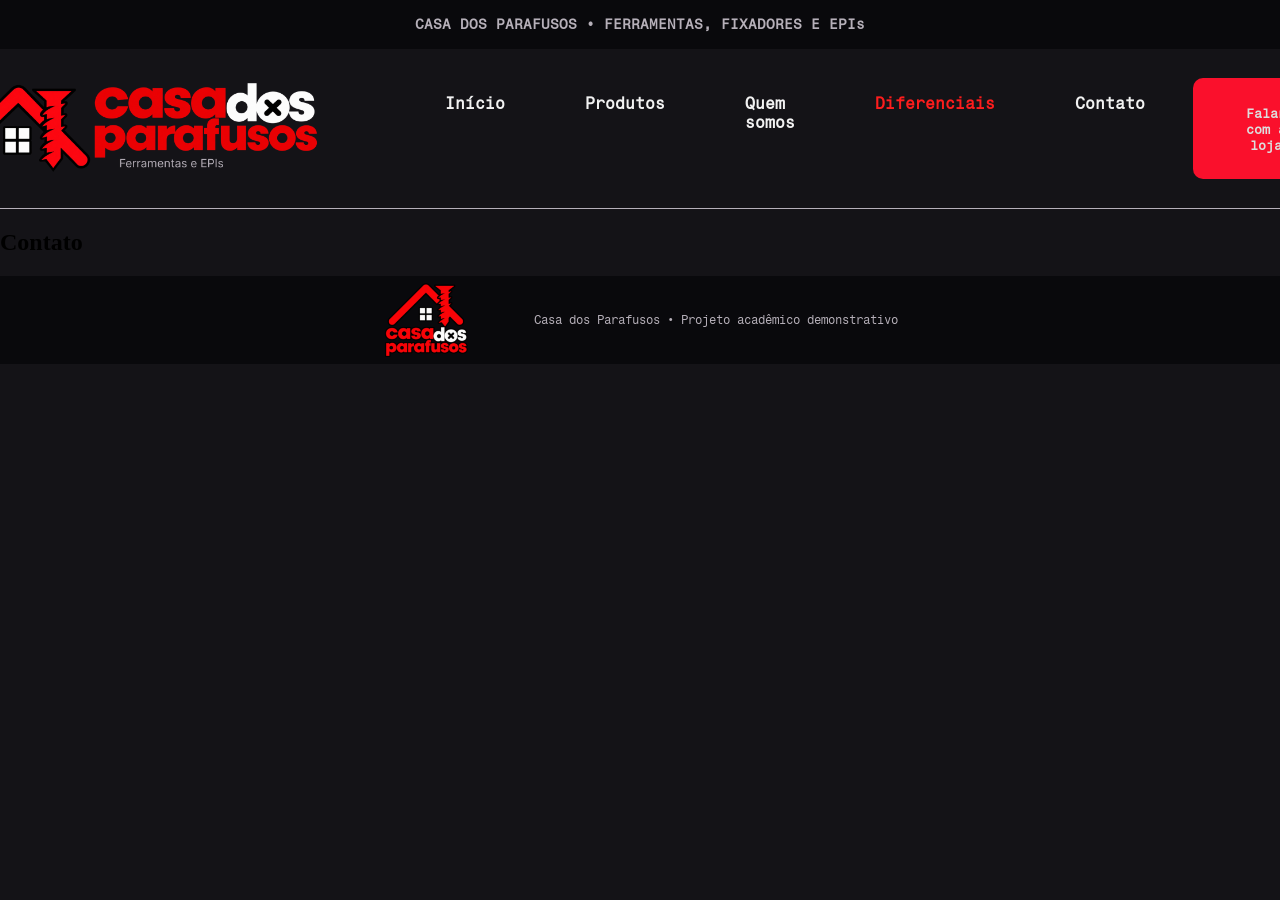
==== contato.html @ b34d119a "Adicionado foto do maps na localizacao e botao do Instagram para contato no footer." ====
<!DOCTYPE html>
<html lang="pt-BR">
<head>
    <meta charset="UTF-8">
    <meta name="viewport" content="width=device-width, initial-scale=1.0">
    <title>Casa dos Parafusos</title>
    <link rel="stylesheet" href="css/style.css">
    <link rel="stylesheet" href="https://cdnjs.cloudflare.com/ajax/libs/font-awesome/4.7.0/css/font-awesome.min.css">
    <link rel="preconnect" href="https://fonts.googleapis.com">
    <link rel="preconnect" href="https://fonts.gstatic.com" crossorigin>
    <link href="https://fonts.googleapis.com/css2?family=Fragment+Mono:ital@0;1&display=swap" rel="stylesheet">
</head>
<body>
   <header>
     <div id="head-text">
            <p>CASA DOS PARAFUSOS <span>&#8226;</span> FERRAMENTAS, FIXADORES E EPIs</p>
    </div>

    <button id="open-sidebar-btn" onclick="openSidebar()">
        <svg xmlns="http://www.w3.org/2000/svg" height="40px" viewBox="0 0 448 512"><!--!Font Awesome Free v7.3.1 by @fontawesome - https://fontawesome.com License - https://fontawesome.com/license/free Copyright 2026 Fonticons, Inc.--><path fill="#ede8e8" d="M0 96C0 78.3 14.3 64 32 64l384 0c17.7 0 32 14.3 32 32s-14.3 32-32 32L32 128C14.3 128 0 113.7 0 96zM0 256c0-17.7 14.3-32 32-32l384 0c17.7 0 32 14.3 32 32s-14.3 32-32 32L32 288c-17.7 0-32-14.3-32-32zM448 416c0 17.7-14.3 32-32 32L32 448c-17.7 0-32-14.3-32-32s14.3-32 32-32l384 0c17.7 0 32 14.3 32 32z"/></svg>
    </button>

     <section id="navbar-section">

        <div id="icone">
            <img class="logo" src="img/logo-header.svg" alt="logo">
        </div>

        <nav id="navbar">
            <div class="navbar">
                <ul>
                    <li>
                        <button id="close-sidebar-btn" onclick="closeSidebar()">
                            <svg xmlns="http://www.w3.org/2000/svg" height="40px" viewBox="0 0 384 512"><!--!Font Awesome Free v7.3.1 by @fontawesome - https://fontawesome.com License - https://fontawesome.com/license/free Copyright 2026 Fonticons, Inc.--><path fill="#ede8e8" d="M55.1 73.4c-12.5-12.5-32.8-12.5-45.3 0s-12.5 32.8 0 45.3L147.2 256 9.9 393.4c-12.5 12.5-12.5 32.8 0 45.3s32.8 12.5 45.3 0L192.5 301.3 329.9 438.6c12.5 12.5 32.8 12.5 45.3 0s12.5-32.8 0-45.3L237.8 256 375.1 118.6c12.5-12.5 12.5-32.8 0-45.3s-32.8-12.5-45.3 0L192.5 210.7 55.1 73.4z"/></svg>
                    </li>
                   <li class="home-li"><a href="/index.html">Início</a></li>
                   <li><a href="/produtos.html">Produtos</a></li>
                   <li><a href="/sobre.html">Quem somos</a></li>
                   <li><a href="/diferenciais.html" class="selected">Diferenciais</a></li>
                   <li><a href="/contato.html">Contato</a></li>
                   <li><button class="botaoAtendimento"><a href="https://wa.me//5519996748131?text=Olá!%20Gostaria%20de%20saber%20mais%20sobre%20o%20WD-40!">Falar com a loja</a></button></li>
               </ul>
           </div>
       </nav>

       <div id="overlay" onclick="closeSidebar()"></div>

    </section>
   </header>

   <main>

    <section class="contato">
            <div class="section-text">
                <h1>Contato</h1>

                
            </div>
        </section>
    </section>
   </main>
   
    
    <footer>
        <img src="img/logo-footer.svg" alt="logo-footer">
        <p>Casa dos Parafusos • Projeto acadêmico demonstrativo</p>
     </footer>
<script>
    const navbar = document.getElementById('navbar');

    function openSidebar() {
        navbar.classList.add('show');
    }

    function closeSidebar() {
        navbar.classList.remove('show');
    }

</script>
        
    
</body>
</html>
---- css/style.css ----
/* index.html */

body {
    margin: 0;
    padding: 0;
    background-color: #141317;
}

#head-text {
        background-color: #09090C;
        padding: 2px;
        position: relative;
    }

#head-text p {
    font-size: 14px;
    font-family: "Fragment Mono", monospace;
    color: #B6B0B9;
    text-align: center;
    font-weight: 600;
}

#navbar-section {
    display: flex;
    justify-content: center;
    border-bottom: 1px solid #B6B0B9;
}

nav {
    background-color: #141317;
    display: flex;
    align-items: center;
}

nav ul {
    list-style: none;
    display: flex;
}

nav .home-li {
    margin-right: auto;
}

nav li {
    display: flex;
    padding-left: 1em;
}

nav a:hover {
    background-color: #ddd;
    color: black;
}

nav a {
    display: flex;
    color: #f2f2f2;
    text-decoration: none;
    padding: 1em 2em;
    transition: background-color 150ms ease;
    font-family: "Fragment Mono", monospace;
    font-weight: bold;
}

.botaoAtendimento {
    display: flex;
    background-color: #FA102C;
    border: none;
    border-radius: 10px;
    transition: background-color 150ms ease;
    font-family: "Fragment Mono", monospace;
    font-weight: bold;
    color: #ddd;
    padding: 1em 2em;
}

.selected {
    color: #fd1d1d;
}

.botaoAtendimento a {
    text-decoration: none;
    color: #ddd;
}

.botaoAtendimento:hover {
    background-color: #ddd;
    cursor: pointer;
}

.botaoAtendimento:hover a {
    color: #09090C;
}

.buttons {
        display: flex;
        gap: 10px;
    }

#open-sidebar-btn {
    display: none;
    background: none;
    border: none;
    padding: 1em;
    margin-left: auto;
    cursor: pointer;
}

#close-sidebar-btn {
    display: none;
    background: none;
    border: none;
    padding: 1em;
    cursor: pointer;
}

#overlay {
    background: rgba(0, 0, 0, 0.5);
    position: fixed;
    inset: 0;
    z-index: 9;
    display: none;
}

.bg-hero-img {
    background-color: black;
    opacity: 0.5;
    display: flex;
    justify-content: center;
    width: 100%;
    height: 50%;
    position: relative;
}

.hero-text {
    position: absolute;
    top: 45%;
    left: 15%;
    font-family: "Fragment Mono", monospace;
    
}

.hero-text h3 {
    color: #e94c5e;
    padding-bottom: 2em;
    font-size: 14px;
}

.hero-text .text-white {
    color: #ddd;
}

.hero-text .text-red {
    color: #FA102C;
    padding-bottom: 1em;
}

.hero-text p {
    color: #ddd;
    padding-bottom: 2em;
}

.hero-text button {
    text-decoration: none;
    padding: 1em 2em;
}

.botao {
    background-color: #30252A;
    color: #ddd;
    border: none;
    border-radius: 10px;
    font-family: "Fragment Mono", monospace;
    font-weight: bold;
}

.botao a {
    text-decoration: none;
    color: #ddd;
}

.botao:hover a {
    color: #09090C;
}

.botao:hover {
    background-color: #ddd;
    color: #09090C;
    cursor: pointer;
}

.products-type {
    background-color: #101015;
    width: 100%;
    height: 100%;
    font-family: "Fragment Mono", monospace;
    padding-top: 2em;
    padding-bottom: 2em;
    position: relative;
}

.products-type .section-text {
    padding-left: 15%;
}

.products-type h3 {
    color: #e94c5e;
    padding-bottom: 1em;
    font-size: 14px;
}

.products-type h1 {
    color: #ddd;
}

.cards-products {
    display: flex;
    justify-content: center;
}

.card {
    width: 15rem;
    background-color: #1C1B21;
    border-radius: 10px;
    border-style: solid;
    border-width: 2px;
    border-color: #39343B;
    padding: 2px 16px;
    margin-right: 1em;
}

.card p {
    font-size: 30px;
    color: #ddd;
    
}

.products-high {
    background-color: #16151A;
    width: 100%;
    height: 100%;
    font-family: "Fragment Mono", monospace;
    padding-top: 2em;
    padding-bottom: 2em;
    position: relative;
}

.products-high .section-text {
    padding-left: 15%;
}

.products-high h1 {
    color: #ddd;
}

.card-high {
    width: 15rem;
    background-color: #1C1B21;
    border-radius: 10px;
    border-style: solid;
    border-width: 2px;
    border-color: #39343B;
    padding: 2px 16px;
    margin-right: 1em;
}

.card-high:hover {
    transition: 0.3s;
    box-shadow: 0 4px 8px 0 #7a707e;
}

.card-high p {
    font-weight: bold;
    color: #ddd;
}

.card-high .desc {
    font-weight: 400;
    font-size: small;
    color: #B6B0B9;
}

.product-category {
    background-color: #30252A;
    color: #ddd;
    border: none;
    border-radius: 10px;
    font-family: "Fragment Mono", monospace;
    font-weight: bold;
    padding: 0.3em 1em;
    text-align: center;
}

.products-high button {
    margin-bottom: 2em;
}

.contato-footer {
    display: flex;
    background-color: #67091A;
    width: 100%;
    height: 100%;
    font-family: "Fragment Mono", monospace;
    padding-top: 2em;
    padding-bottom: 2em;
    position: relative;
}

.contato-footer h1 {
    color: #ddd;
}

.contato-footer h3 {
    color: #a09fa0;
    font-size: 14px;
}

.contato-footer .contato-desc {
    padding-bottom: 1em;
}

.contato-footer .section-text .botaoInstagram {
    margin-top: 1em;
}

.contato-footer .section-text {
    padding-bottom: 2em;
    padding-left: 15%;
}

.contato-card {
    width: 18rem;
    display: flex;
    background-color: #1C1B21;
    border-radius: 10px;
    border: none;
    border-width: 2px;
    padding: 2px 16px;
    margin-left: 10em;
    flex-direction: column;
    justify-content: center;
    align-items: center;
    overflow: hidden;
}

.contato-card h2 {
    color: #ddd;
    font-size: 16px;
}

.contato-card p {
    padding-top: 4px;
    color: #ddd;
    font-size: 12px;
    font-weight: bold;
}

.contato-card a {
    text-decoration: none;
}

.contato-card .localizacao {
    display: flex;
    flex-direction: column;
    position: absolute;
    top: 25%;
    z-index: 10;
    justify-content: center;
    align-items: center;
    padding-left: 1em;
}

.contato-card-img {
    display: flex;
    width: 100%;
    height: 100%;
    position: relative;

}

.img-overlay {
    display: flex;
    justify-content: center;
    width: 100%;
    height: 100%;
    display: block;
    position: absolute;
    background-color: black;
    opacity: 0.5;
}

.contato-card img {
    width: 100%;
    height: 100%;
    object-fit: cover;
}

footer {
    background-color: #09090C;
    display: flex;
    justify-content: center;
    align-items: center;
}

footer img {
    padding-right: 4em;
}

footer p {
    font-family: "Fragment Mono", monospace;
    font-size: 12px;
    font-weight: 400;
    color: #B6B0B9;
}

/* produtos.html */

.products-catalog {
    background-color: #16151A;
    width: 100%;
    height: 100%;
    font-family: "Fragment Mono", monospace;
    padding-top: 2em;
    padding-bottom: 2em;
    position: relative;
}

.products-catalog h1 {
    color: #ddd;
    text-align: center;
}

.products-catalog .section-text {
    padding-bottom: 20px;
}

.products-catalog .cards-products {
    display: grid;
    grid-template-rows: auto auto auto;
    grid-auto-flow: column;
    gap: 1em;
    align-content: center;
    justify-items: center;
    
}

.products-catalog .cards-products .img-container {
    display: flex;
    max-width: 250px;
    max-height: 250px;
    overflow: hidden;
    height: 250px;
}

.products-catalog .cards-products .img-container img {
    width: 100%;
    object-fit: none;
}

.products-catalog .cards-products .product-card .buttons {
    display: flex;
    flex-direction: column;
}

.products-catalog .cards-products .product-card .botaoAtendimento {
    display: flex;
    justify-content: center;
    align-items: center;
    background-color: #088138;
}

.products-catalog .cards-products .product-card .botaoAtendimento:hover {
    background-color: #ddd;
}

.botaoEmail {
    display: inline-flex;
    justify-content: center;
    align-items: center;
    background-color: #fa5a10;
    border: none;
    border-radius: 10px;
    transition: background-color 150ms ease;
    font-family: "Fragment Mono", monospace;
    font-weight: bold;
    color: #ddd;
    padding: 1em 2em;
    margin-left: auto;
    margin-right: auto;
}

.botaoInstagram {
    display: inline-flex;
    justify-content: center;
    align-items: center;
    background: linear-gradient(to right,#833ab4,#fd1d1d,#fcb045);
    border: none;
    border-radius: 10px;
    transition: background-color 150ms ease;
    font-family: "Fragment Mono", monospace;
    font-weight: bold;
    color: #ddd;
    padding: 1em 2em;
    margin-left: auto;
    margin-right: auto;
}

.botaoInstagram:hover {
    cursor: pointer;
    background: #ddd;
}

.botaoInstagram a {
    text-decoration: none;
    color: #ddd;
}

.botaoInstagram:hover a {
    color: #09090C;
}

.botaoInstagram:hover svg path {
    fill: rgb(28, 28, 28);
}

.botaoEmail:hover {
    cursor: pointer;
    background-color: #ddd;
    color: #09090C;
}

.botaoEmail a {
    text-decoration: none;
    color: #ddd;
}

.botaoEmail:hover a {
    color: #09090C;
}

.botaoEmail svg {
    padding-left: 10px;
}

.botaoEmail:hover svg path {
    fill: rgb(28, 28, 28);
}

.product-card {
    width: 15rem;
    background-color: #1C1B21;
    border-radius: 10px;
    border-style: solid;
    border-width: 2px;
    border-color: #39343B;
    padding: 2px 16px;
    margin-right: 1em;
    padding-bottom: 1em;
}

.product-card p {
    text-align: center;
    color: #B6B0B9;
}

.product-card .botaoAtendimento {
    margin-left: auto;
    margin-right: auto;
}

/* sobre.html */

.quem-somos .section-text{
    display: flex;
    flex-direction: column;
    justify-content: center;
    align-items: center;
    font-family: "Fragment Mono", monospace;
    font-weight: bold;
    background-color: #1C1B21;
}

.quem-somos h1{
    color: #ddd;
    padding-top: 1em;
}

.quem-somos p{
    color: #ddd;
    padding-top: 1em;
    font-size: larger;
    font-weight: 300;
    text-align: center;
    padding-bottom: 2em;
}

.quem-somos .bold-underline {
    font-weight: bold;
    text-decoration: underline;
}

.quem-somos .italic {
    font-weight: bold;
    font-style: italic;
    text-decoration: underline;
}

.secao-carrossel {
    display: flex;
    flex-direction: column;
    justify-content: center;
    align-items: center;
    min-height: 100vh;
    padding: 20px;
}

.horarios {
    display: flex;
    flex-direction: column;
    justify-content: center;
    align-items: center;
}

.card-horarios {
    display: grid;
    grid-template-rows: auto;
    grid-template-columns: auto;
    justify-content: center;
    background: linear-gradient(to right, #cf0b22, #67091A);
    min-height: 80vh;
    width: 80%;
    margin-bottom: 2em;
    border-radius: 10px;
}

.horarios .section-text {
    display: flex;
    flex-direction: column;
    font-family: "Fragment Mono", monospace;
    font-weight: bold;
}

.horarios .section-text h2 {
    color: #ddd;
    padding-top: 2em;
}

.horarios .section-text .dias-horarios {
    display: flex;
    flex-direction: column;
    align-items: center;
    padding-top: 30%;
    padding-bottom: 50%;
}

.horarios .section-text .horario .dia {
    text-decoration: underline;
    font-style: italic;
    padding-bottom: 1em;
}

.horarios .section-text .horario p {
    color: #ddd;
    display: flex;
    justify-content: center;
    gap: 2em;
    padding-bottom: 2em;
}

/* difenciais.html */

.diferencial .section-text {
    display: flex;
    flex-direction: column;
    justify-content: center;
    align-items: center;
    font-family: "Fragment Mono", monospace;
    font-weight: bold;
    background-color: #1C1B21;
}

.diferencial h1 {
    color: #ddd;
    padding-top: 1em;
}

.diff-div {
    display: grid;
    grid-template-rows: auto;
    grid-template-columns: auto;
    justify-content: center;
    background: linear-gradient(to right, #cf0b22, #67091A);
    min-height: 100vh;
    width: 80%;
    margin-bottom: 2em;
    border-radius: 10px;
}


.quality {
    grid-column: 1;
    grid-row: 1;
    display: flex;
    justify-content: space-evenly;
    align-items: center;
    padding-top: 4em;
    gap: 1em;
}


.quality h3 {
    color: #ddd;
    text-align: center;
    padding-right: 4em;
    padding-bottom: 2em;
}

.price {
    grid-column: 1;
    display: flex;
    justify-content: space-evenly;
    align-items: center;
    padding-top: 4em;
    padding-bottom: 2em;
}

.price h3 {
    color: #ddd;
    text-align: center;
    padding-right: 4em;
}

.customer-service {
    grid-column: 1;
    display: flex;
    justify-content: space-evenly;
    align-items: center;
    padding-top: 2em;
    padding-bottom: 4em;
}

.customer-service h3 {
    color: #ddd;
    text-align: center;
    padding-right: 4em;
}

.div-line {
    padding-top: 2em;
    margin-left: auto;
    margin-right: auto;
    width: 100%;
    border-bottom: 1px solid #d6d5d5;
}

/* Container principal do carrossel */
.carrossel {
    position: relative;
    width: 100%;
    max-width: 1260px;
    aspect-ratio: 16 / 9;
    overflow: hidden;
    border-radius: 12px;
    box-shadow: 0 12px 30px rgba(0, 0, 0, 0.45);
}

/* Esconde os inputs de controle */
.carrossel input[type="radio"] {
    display: none;
}

/* Faixa que contém todas as imagens lado a lado */
.slides {
    display: flex;
    width: 400%; /* 100% para cada uma das 4 imagens */
    height: 100%;
    transition: transform 0.6s ease-in-out;
    animation: passarSlides 16s infinite;
}

/* Pausa a passagem automática ao passar o mouse */
.carrossel:hover .slides {
    animation-play-state: paused;
}

/* Cada slide individual */
.slide {
    width: 25%; /* 100% dividido por 4 slides */
    height: 100%;
    flex-shrink: 0;
}

.slide img {
    width: 100%;
    height: 100%;
    object-fit: contain;
    display: block;
}

#slide-estoque img {
    object-fit: cover;
}

#slide-estoque2 img {
    object-fit: cover;
}

/* Botões de navegação inferiores */
.navegacao {
    position: absolute;
    bottom: 16px;
    left: 50%;
    transform: translateX(-50%);
    display: flex;
    gap: 12px;
    z-index: 10;
}

.navegacao label {
    width: 14px;
    height: 14px;
    border-radius: 50%;
    border: 2px solid #ffffff;
    background-color: rgba(255, 255, 255, 0.35);
    cursor: pointer;
    transition: background-color 0.3s, transform 0.3s;
}

.navegacao label:hover {
    background-color: rgba(255, 255, 255, 0.8);
}

/* Seleção manual: pausa a animação automática e vai para a foto escolhida */
#slide1:checked ~ .slides {
    animation: none;
    transform: translateX(0%);
}

#slide2:checked ~ .slides {
    animation: none;
    transform: translateX(-25%);
}

#slide3:checked ~ .slides {
    animation: none;
    transform: translateX(-50%);
}

#slide4:checked ~ .slides {
    animation: none;
    transform: translateX(-75%);
}

#slide5:checked ~ .slides {
    animation: none;
    transform: translateX(-100%);
}

#slide6:checked ~ .slides {
    animation: none;
    transform: translateX(-125%);
}

/* Destaque no botão selecionado */
#slide1:checked ~ .navegacao label[for="slide1"],
#slide2:checked ~ .navegacao label[for="slide2"],
#slide3:checked ~ .navegacao label[for="slide3"],
#slide4:checked ~ .navegacao label[for="slide4"] {
    background-color: #ffffff;
    transform: scale(1.25);
}

/* Animação automática (4 segundos por foto) */
@keyframes passarSlides {
    0%, 20%   { transform: translateX(0%); }
    25%, 45%  { transform: translateX(-25%); }
    50%, 70%  { transform: translateX(-50%); }
    75%, 95%  { transform: translateX(-75%); }
    100%      { transform: translateX(0%); }
}

/* responsividade */

@media (max-width: 800px) {
    
    #open-sidebar-btn, #close-sidebar-btn {
        display: block;
    }
    
    #head-text {
        background-color: #09090C;
    }

    #head-text p {
        font-size: 10px;
        font-family: "Fragment Mono", monospace;
        color: #B6B0B9;
        text-align: center;
    }

    #icone {
        display: flex;
    }

    #icone img {
        width: 20em;
    }

    nav {
        position: fixed;
        top: 0;
        right: -100%;
        height: 100vh;
        width: min(15em, 100%);
        z-index: 10;
        border-left: 1px solid #B6B0B9;
        transition: right 300ms ease-out;
    }

    nav.show {
        right: 0;
    }

    nav.show ~ #overlay {
        display: block;
    }

    nav ul {
        width: 80%;
        flex-direction: column;
    }

    nav .home-li {
        margin-right: unset;
    }

    nav a {
        width: 100%;
        padding-left: 2.5em;
    }

    .bg-hero-img {
        height: 100vh;
        opacity: 0.3;
    }

    .hero-text {
        right: 15%;
        text-align: center;
    }

    .hero-text h3 {
        font-size: medium;
    }

    .hero-text h1 {
        font-size: 24px;
    }

    .hero-text p {
        font-size: small;
    }

    .hero-text .buttons {
        display: flex;
    }

    .buttons {
        display: block;
    }

    .buttons .botaoAtendimento {
        padding: 1em 1em;
    }

    .botao {
        margin-left: 1em;
    }

    .products-type {
        margin: auto;
    }

    .cards-products {
        display: flex;
        flex-direction: column;
        row-gap: 10px;
        align-items: center;
        margin-left: 20px;
    }

    footer img{
        padding-right: 1em;
        padding-left: 2em;
    }

    .card-high {
        display: flex;
        flex-direction: column;
        align-items: center;
    }

    .contato-footer {
        display: flex;
        flex-direction: column;
        text-align: center;
    }

    .contato-footer .section-text {
        padding-right: 15%;
    }

    .contato-footer h1 {
        font-size: 30px;
        margin-left: auto;
        margin-right: auto;
    }

    .contato-footer h3 {
        margin-left: auto;
        margin-right: auto;
    }

    .contato-footer button {
        margin-left: auto;
        margin-right: auto;
    }

    .contato-card {
        margin-left: auto;
        margin-right: auto;
        height: 30vh;
    }

    .products-catalog .cards-products {
        display: flex;
        flex-direction: column;
    }

    .quem-somos .section-text .paragrafo-desc{
        width: 80%;
    }

    .quem-somos .section-text p {
        text-align: justify;
        font-weight: 500;
    }

    .carrossel {
        aspect-ratio: unset;
    }

    .slide {
        height: unset;
    }

    .slide img {
        width: 100%;
        height: 100%;
        object-fit: cover;
    }

    .horarios .section-text h2 {
        text-align: center;
    }

    .horarios .section-text .dias-horarios p {
        font-size: small;
    }

    .quality {
        display: flex;
        flex-direction: column;
    }

    .quality h3 {
        font-size: medium;
        padding-left: 4em;
        padding-right: auto;
    }

    .icon-svg svg{
        width: 80px;
        height: 80px;
    }

    .price {
        display: flex;
        flex-direction: column;
    }

    .price h3 {
        font-size: medium;
        padding-left: 4em;
        padding-right: auto;
    }

    .price .icon-svg svg {
        padding-top: 2em;
    }

    .customer-service {
        display: flex;
        flex-direction: column;
    }

    .customer-service h3 {
        font-size: medium;
        padding-left: 4em;
        padding-right: auto;
    }

    .customer-service .icon-svg svg {
        padding-top: 2em;
    }

    .div-line {
        width: 80%;
    }
}

@media (width >= 320) {
    
}
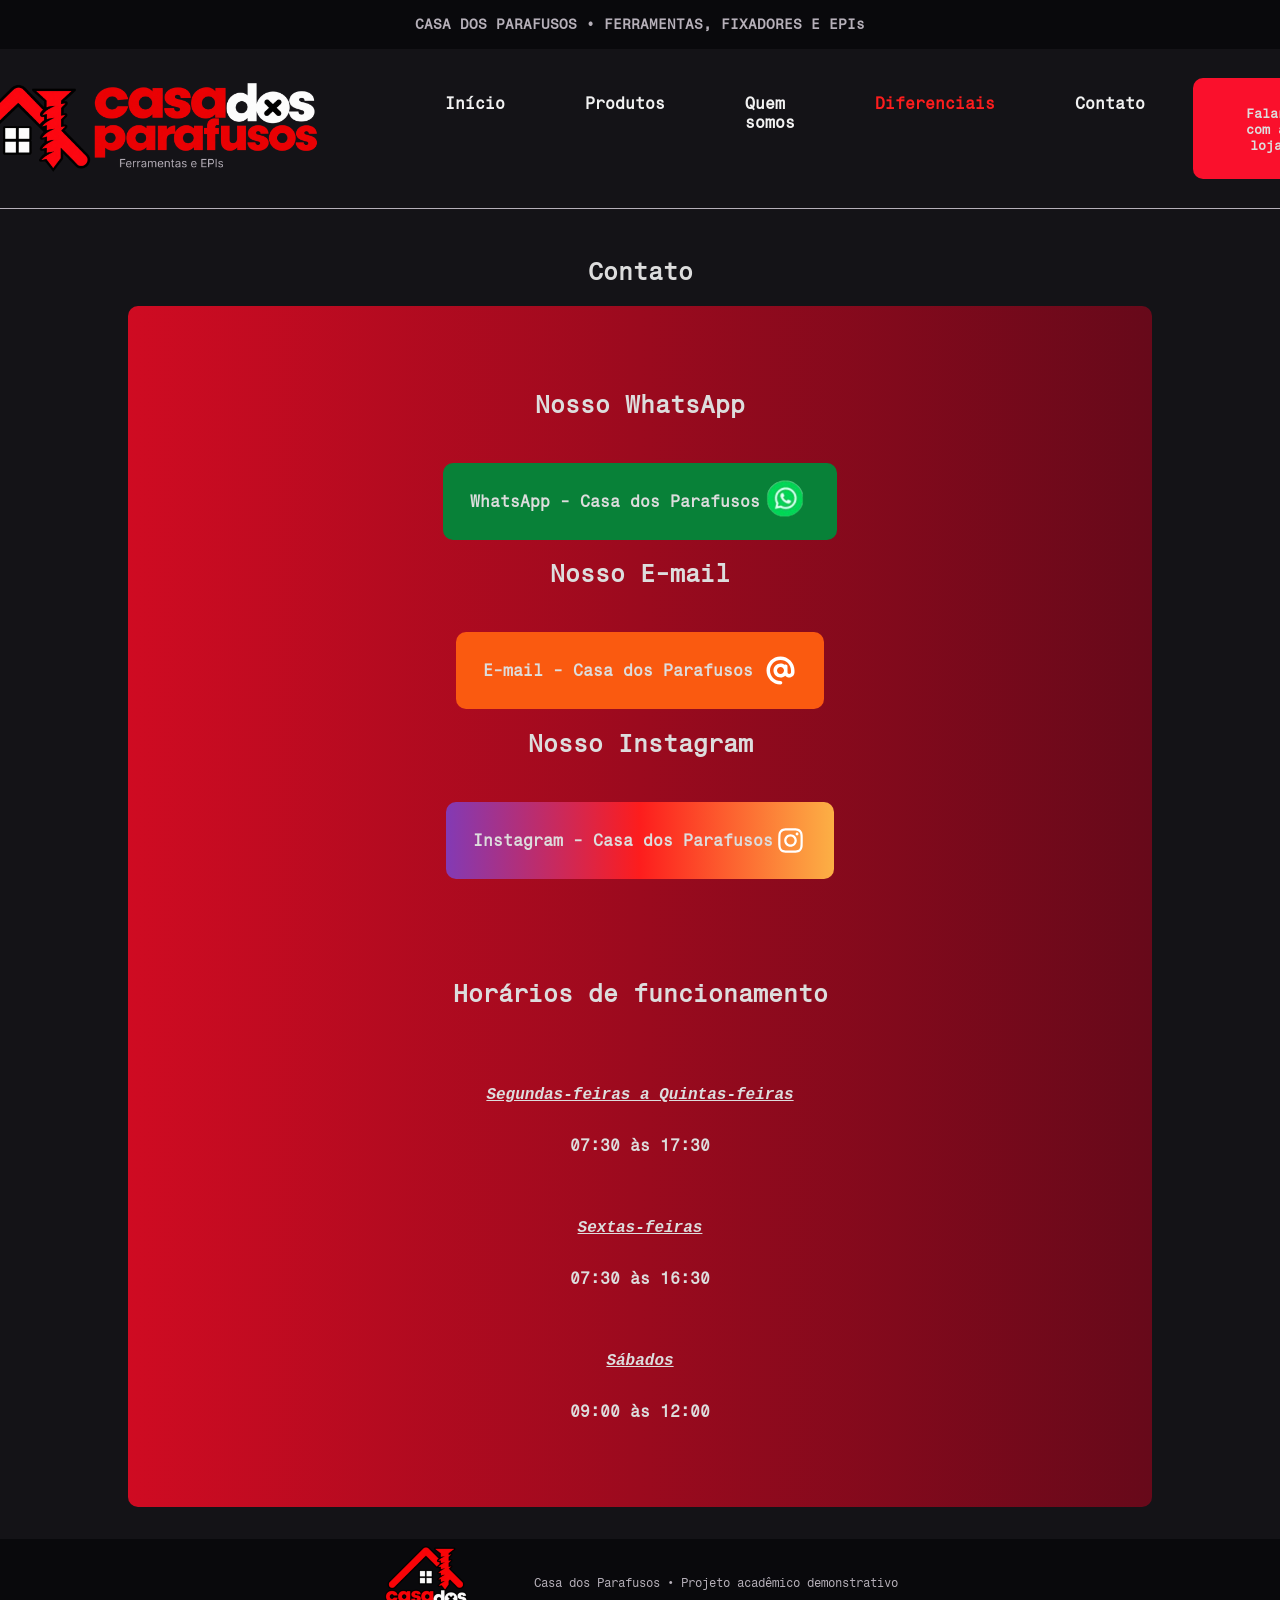
==== commit 4261399a: "Editado contato.html e mudado secao de horarios de 'sobre.html' para 'contato.html'." ====
--- a/contato.html
+++ b/contato.html
@@ -53,8 +53,51 @@
     <section class="contato">
             <div class="section-text">
                 <h1>Contato</h1>
+                
+                <div class="card-contato">
+                    <div class="whatsapp">
+                        <h2>Nosso WhatsApp</h2>
+                        <button class="botaoAtendimento"><h3><a href="https://wa.me//5519999119765?text=Olá!%20Gostaria%20de%20saber%20mais%20sobre%20a%20Casa%20dos%20Parafusos!">WhatsApp - Casa dos Parafusos</a></h3><img src="img/whatsapp.png"></button>
+                    </div>
+                    <div class="email">
+                        <h2>Nosso E-mail</h2>
+                        <button class="botaoEmail"><h3><a href="https://wa.me//5519999119765?text=Olá!%20Gostaria%20de%20saber%20mais%20sobre%20a%20Casa%20dos%20Parafusos!">E-mail - Casa dos Parafusos</a></h3><svg xmlns="http://www.w3.org/2000/svg" width="35px" height="35px" viewBox="0 0 640 640"><!--!Font Awesome Free v7.3.1 by @fontawesome - https://fontawesome.com License - https://fontawesome.com/license/free Copyright 2026 Fonticons, Inc.--><path fill="rgb(255, 255, 255)" d="M320 128C214 128 128 214 128 320C128 426 214 512 320 512C337.7 512 352 526.3 352 544C352 561.7 337.7 576 320 576C178.6 576 64 461.4 64 320C64 178.6 178.6 64 320 64C461.4 64 576 178.6 576 320L576 352C576 405 533 448 480 448C450.7 448 424.4 434.8 406.8 414.1C384 435.1 353.5 448 320 448C249.3 448 192 390.7 192 320C192 249.3 249.3 192 320 192C347.9 192 373.7 200.9 394.7 216.1C400.4 211.1 407.8 208 416 208C433.7 208 448 222.3 448 240L448 352C448 369.7 462.3 384 480 384C497.7 384 512 369.7 512 352L512 320C512 214 426 128 320 128zM384 320C384 284.7 355.3 256 320 256C284.7 256 256 284.7 256 320C256 355.3 284.7 384 320 384C355.3 384 384 355.3 384 320z"/></svg></button>
+                    </div>
+                    <div class="instagram">
+                        <h2>Nosso Instagram</h2>
+                        <button class="botaoInstagram"><h3><a href="https://ig.me/m/casadosparafusosdeararas">Instagram - Casa dos Parafusos</a></h3><svg xmlns="http://www.w3.org/2000/svg" width="35px" height="35px" viewBox="0 0 640 640"><!--!Font Awesome Free v7.3.1 by @fontawesome - https://fontawesome.com License - https://fontawesome.com/license/free Copyright 2026 Fonticons, Inc.--><path fill="rgb(255, 255, 255)" d="M320.3 205C256.8 204.8 205.2 256.2 205 319.7C204.8 383.2 256.2 434.8 319.7 435C383.2 435.2 434.8 383.8 435 320.3C435.2 256.8 383.8 205.2 320.3 205zM319.7 245.4C360.9 245.2 394.4 278.5 394.6 319.7C394.8 360.9 361.5 394.4 320.3 394.6C279.1 394.8 245.6 361.5 245.4 320.3C245.2 279.1 278.5 245.6 319.7 245.4zM413.1 200.3C413.1 185.5 425.1 173.5 439.9 173.5C454.7 173.5 466.7 185.5 466.7 200.3C466.7 215.1 454.7 227.1 439.9 227.1C425.1 227.1 413.1 215.1 413.1 200.3zM542.8 227.5C541.1 191.6 532.9 159.8 506.6 133.6C480.4 107.4 448.6 99.2 412.7 97.4C375.7 95.3 264.8 95.3 227.8 97.4C192 99.1 160.2 107.3 133.9 133.5C107.6 159.7 99.5 191.5 97.7 227.4C95.6 264.4 95.6 375.3 97.7 412.3C99.4 448.2 107.6 480 133.9 506.2C160.2 532.4 191.9 540.6 227.8 542.4C264.8 544.5 375.7 544.5 412.7 542.4C448.6 540.7 480.4 532.5 506.6 506.2C532.8 480 541 448.2 542.8 412.3C544.9 375.3 544.9 264.5 542.8 227.5zM495 452C487.2 471.6 472.1 486.7 452.4 494.6C422.9 506.3 352.9 503.6 320.3 503.6C287.7 503.6 217.6 506.2 188.2 494.6C168.6 486.8 153.5 471.7 145.6 452C133.9 422.5 136.6 352.5 136.6 319.9C136.6 287.3 134 217.2 145.6 187.8C153.4 168.2 168.5 153.1 188.2 145.2C217.7 133.5 287.7 136.2 320.3 136.2C352.9 136.2 423 133.6 452.4 145.2C472 153 487.1 168.1 495 187.8C506.7 217.3 504 287.3 504 319.9C504 352.5 506.7 422.6 495 452z"/></svg></button>
+                    </div>
 
-                
+                    <div class="horarios">
+                        <div class="card-horarios">
+                            <div class="section-text">
+                                
+                                <h2>Horários de funcionamento</h2>
+
+                               <div class="dias-horarios">
+
+                                    <div class="horario">
+                                        <p class="dia">Segundas-feiras a Quintas-feiras</p>
+                                        <p class="hora">07:30 às 17:30</p>
+                                    </div>
+
+                                    <div class="horario">
+                                        <p class="dia">Sextas-feiras</p>
+                                        <p class="hora">07:30 às 16:30</p>
+                                    </div>
+
+                                    <div class="horario">
+                                        <p class="dia">Sábados</p>
+                                        <p class="hora">09:00 às 12:00</p>
+                                    </div>
+                               
+                               </div>
+
+                            </div>
+                        </div>
+                    </div>
+                </div>
+
             </div>
         </section>
     </section>
--- a/css/style.css
+++ b/css/style.css
@@ -620,18 +620,6 @@
     align-items: center;
 }
 
-.card-horarios {
-    display: grid;
-    grid-template-rows: auto;
-    grid-template-columns: auto;
-    justify-content: center;
-    background: linear-gradient(to right, #cf0b22, #67091A);
-    min-height: 80vh;
-    width: 80%;
-    margin-bottom: 2em;
-    border-radius: 10px;
-}
-
 .horarios .section-text {
     display: flex;
     flex-direction: column;
@@ -648,8 +636,8 @@
     display: flex;
     flex-direction: column;
     align-items: center;
-    padding-top: 30%;
-    padding-bottom: 50%;
+    padding-top: 5%;
+    padding-bottom: 10%;
 }
 
 .horarios .section-text .horario .dia {
@@ -878,6 +866,68 @@
     100%      { transform: translateX(0%); }
 }
 
+/* contato.html */
+
+.contato .section-text {
+    display: flex;
+    flex-direction: column;
+    justify-content: center;
+    align-items: center;
+    font-family: "Fragment Mono", monospace;
+    font-weight: bold;
+}
+
+.contato .section-text h1 {
+    color: #ddd;
+    margin-top: 2em;
+}
+
+.card-contato {
+    display: grid;
+    grid-template-rows: auto;
+    grid-template-columns: auto;
+    justify-content: center;
+    background: linear-gradient(to right, #cf0b22, #67091A);
+    min-height: 80vh;
+    width: 80%;
+    margin-bottom: 2em;
+    border-radius: 10px;
+    padding-top: 4em;
+}
+
+
+.card-contato h2 {
+    text-align: center;
+    color: #ddd;
+    padding-bottom: 1em;
+}
+
+.whatsapp {
+    display: flex;
+    flex-direction: column;
+    justify-content: center;
+    align-items: center;
+}
+
+.whatsapp .botaoAtendimento {
+    background-color: #088138;
+}
+
+.whatsapp .botaoAtendimento:hover {
+    background-color: #ddd;
+}
+
+.email {
+    display: flex;
+    flex-direction: column;
+}
+
+.instagram {
+    display: flex;
+    flex-direction: column;
+    padding-bottom: 2em;
+}
+
 /* responsividade */
 
 @media (max-width: 800px) {
@@ -1116,6 +1166,25 @@
     .div-line {
         width: 80%;
     }
+
+    .card-contato {
+        display: flex;
+        flex-direction: column;
+        justify-content: center;
+        align-items: center;
+    }
+
+    .card-contato h2 {
+        font-size: 16px;
+    }
+
+    .card-contato h3 {
+        font-size: 12px;
+    }
+
+    .card-contato button {
+        width: 80%;
+    }
 }
 
 @media (width >= 320) {
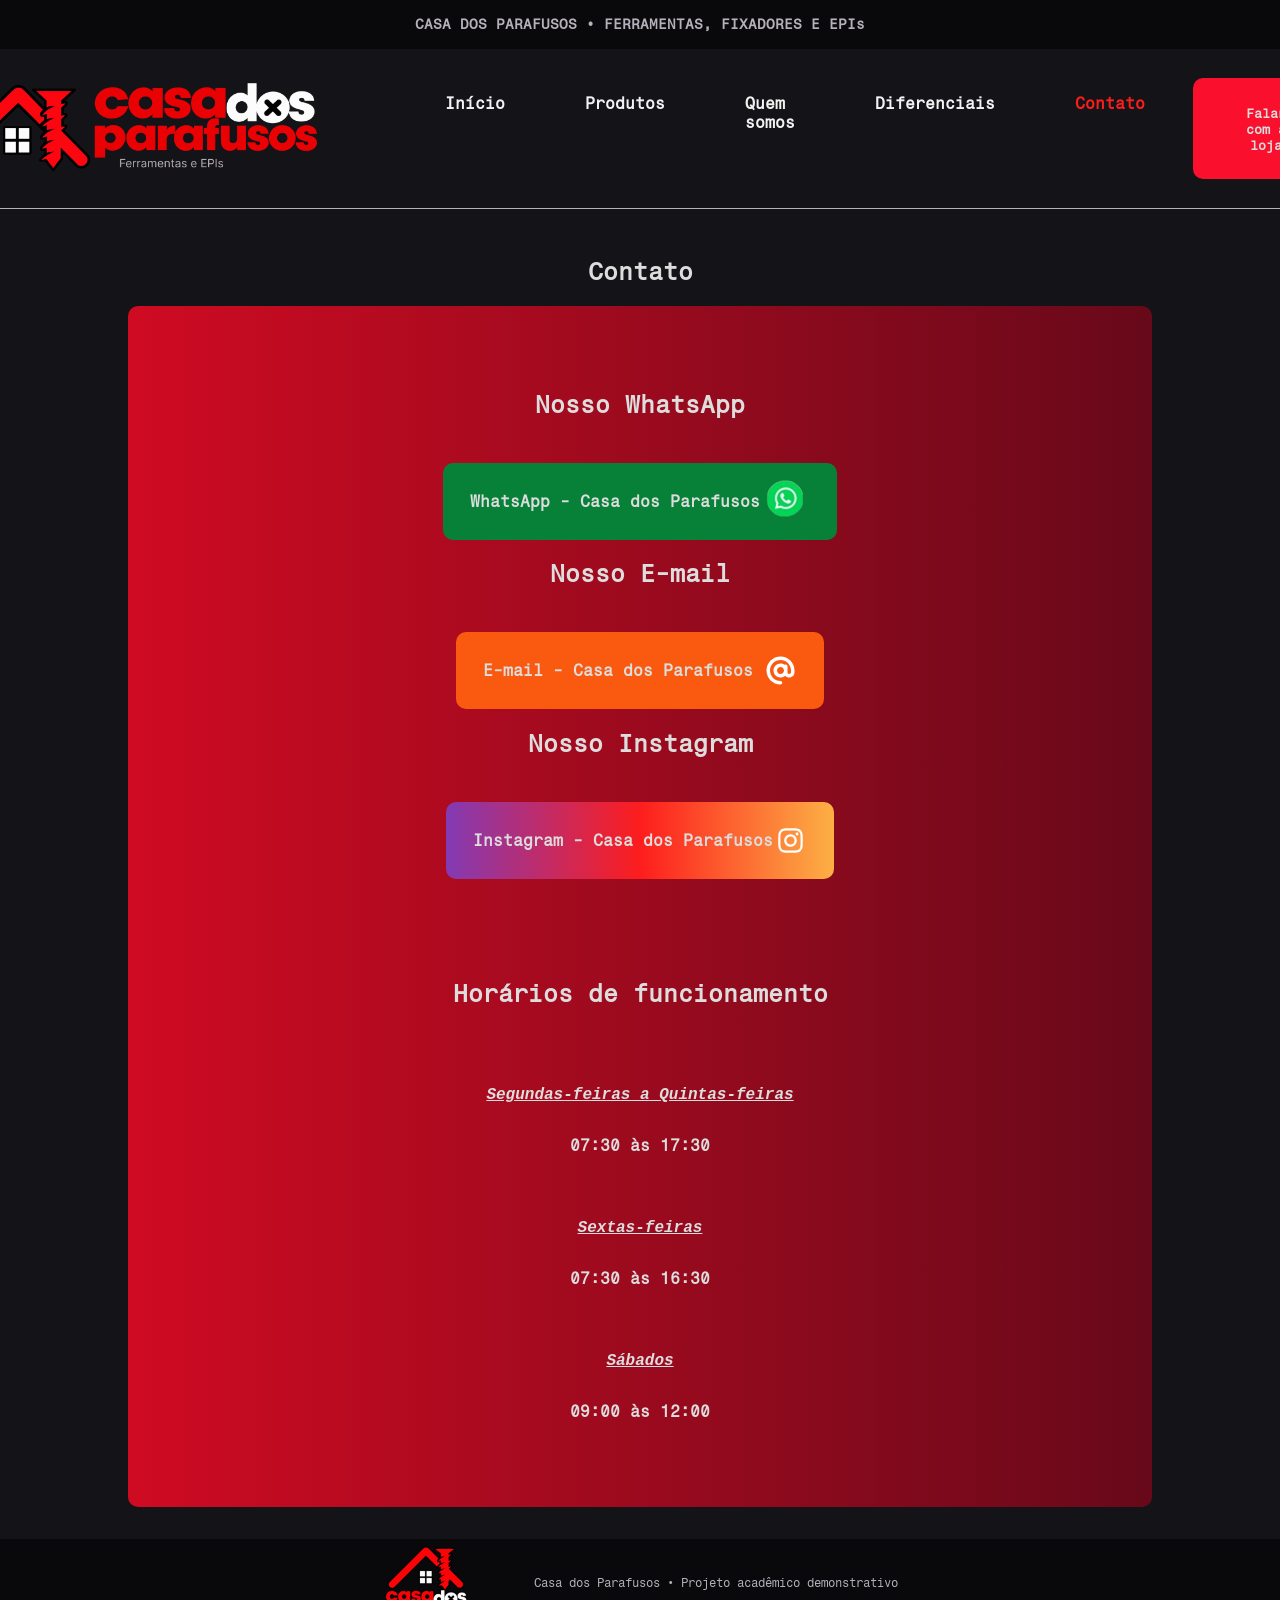
==== commit b6874de8: "Corrigido texto selecionado da navbar." ====
--- a/contato.html
+++ b/contato.html
@@ -36,8 +36,8 @@
                    <li class="home-li"><a href="/index.html">Início</a></li>
                    <li><a href="/produtos.html">Produtos</a></li>
                    <li><a href="/sobre.html">Quem somos</a></li>
-                   <li><a href="/diferenciais.html" class="selected">Diferenciais</a></li>
-                   <li><a href="/contato.html">Contato</a></li>
+                   <li><a href="/diferenciais.html">Diferenciais</a></li>
+                   <li><a href="/contato.html" class="selected">Contato</a></li>
                    <li><button class="botaoAtendimento"><a href="https://wa.me//5519996748131?text=Olá!%20Gostaria%20de%20saber%20mais%20sobre%20o%20WD-40!">Falar com a loja</a></button></li>
                </ul>
            </div>
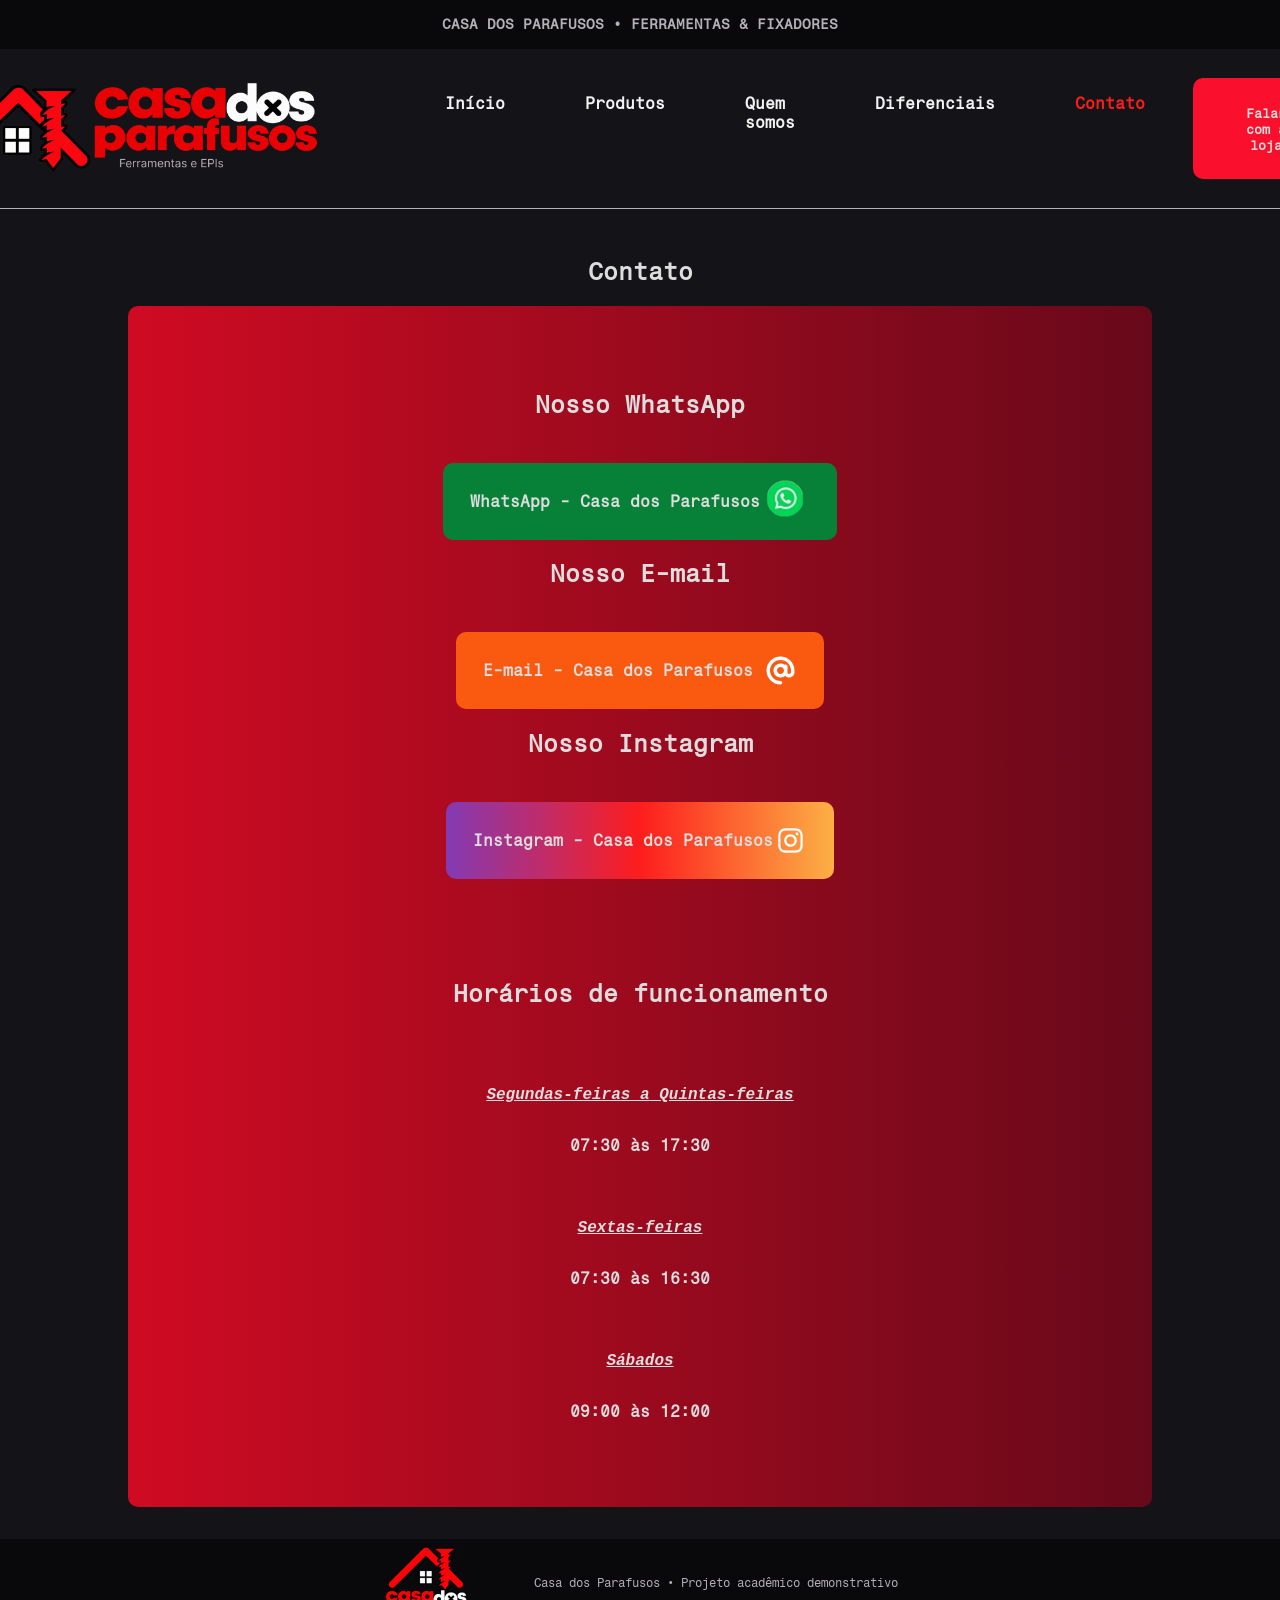
==== commit 5173f988: "Corrigido tag head. Retirado 'EPIs'." ====
--- a/contato.html
+++ b/contato.html
@@ -13,7 +13,7 @@
 <body>
    <header>
      <div id="head-text">
-            <p>CASA DOS PARAFUSOS <span>&#8226;</span> FERRAMENTAS, FIXADORES E EPIs</p>
+            <p>CASA DOS PARAFUSOS <span>&#8226;</span> FERRAMENTAS & FIXADORES</p>
     </div>
 
     <button id="open-sidebar-btn" onclick="openSidebar()">
@@ -38,7 +38,7 @@
                    <li><a href="/sobre.html">Quem somos</a></li>
                    <li><a href="/diferenciais.html">Diferenciais</a></li>
                    <li><a href="/contato.html" class="selected">Contato</a></li>
-                   <li><button class="botaoAtendimento"><a href="https://wa.me//5519996748131?text=Olá!%20Gostaria%20de%20saber%20mais%20sobre%20o%20WD-40!">Falar com a loja</a></button></li>
+                   <li><button class="botaoAtendimento"><a href="https://wa.me//5519999119765?text=Olá!%20Gostaria%20de%20saber%20mais%20sobre%20a%20Casa%20dos%20Parafusos!">Falar com a loja</a></button></li>
                </ul>
            </div>
        </nav>
@@ -61,7 +61,7 @@
                     </div>
                     <div class="email">
                         <h2>Nosso E-mail</h2>
-                        <button class="botaoEmail"><h3><a href="https://wa.me//5519999119765?text=Olá!%20Gostaria%20de%20saber%20mais%20sobre%20a%20Casa%20dos%20Parafusos!">E-mail - Casa dos Parafusos</a></h3><svg xmlns="http://www.w3.org/2000/svg" width="35px" height="35px" viewBox="0 0 640 640"><!--!Font Awesome Free v7.3.1 by @fontawesome - https://fontawesome.com License - https://fontawesome.com/license/free Copyright 2026 Fonticons, Inc.--><path fill="rgb(255, 255, 255)" d="M320 128C214 128 128 214 128 320C128 426 214 512 320 512C337.7 512 352 526.3 352 544C352 561.7 337.7 576 320 576C178.6 576 64 461.4 64 320C64 178.6 178.6 64 320 64C461.4 64 576 178.6 576 320L576 352C576 405 533 448 480 448C450.7 448 424.4 434.8 406.8 414.1C384 435.1 353.5 448 320 448C249.3 448 192 390.7 192 320C192 249.3 249.3 192 320 192C347.9 192 373.7 200.9 394.7 216.1C400.4 211.1 407.8 208 416 208C433.7 208 448 222.3 448 240L448 352C448 369.7 462.3 384 480 384C497.7 384 512 369.7 512 352L512 320C512 214 426 128 320 128zM384 320C384 284.7 355.3 256 320 256C284.7 256 256 284.7 256 320C256 355.3 284.7 384 320 384C355.3 384 384 355.3 384 320z"/></svg></button>
+                        <button class="botaoEmail"><h3><a href="mailto:vendas.casadosparafusosararas@gmail.com">E-mail - Casa dos Parafusos</a></h3><svg xmlns="http://www.w3.org/2000/svg" width="35px" height="35px" viewBox="0 0 640 640"><!--!Font Awesome Free v7.3.1 by @fontawesome - https://fontawesome.com License - https://fontawesome.com/license/free Copyright 2026 Fonticons, Inc.--><path fill="rgb(255, 255, 255)" d="M320 128C214 128 128 214 128 320C128 426 214 512 320 512C337.7 512 352 526.3 352 544C352 561.7 337.7 576 320 576C178.6 576 64 461.4 64 320C64 178.6 178.6 64 320 64C461.4 64 576 178.6 576 320L576 352C576 405 533 448 480 448C450.7 448 424.4 434.8 406.8 414.1C384 435.1 353.5 448 320 448C249.3 448 192 390.7 192 320C192 249.3 249.3 192 320 192C347.9 192 373.7 200.9 394.7 216.1C400.4 211.1 407.8 208 416 208C433.7 208 448 222.3 448 240L448 352C448 369.7 462.3 384 480 384C497.7 384 512 369.7 512 352L512 320C512 214 426 128 320 128zM384 320C384 284.7 355.3 256 320 256C284.7 256 256 284.7 256 320C256 355.3 284.7 384 320 384C355.3 384 384 355.3 384 320z"/></svg></button>
                     </div>
                     <div class="instagram">
                         <h2>Nosso Instagram</h2>
